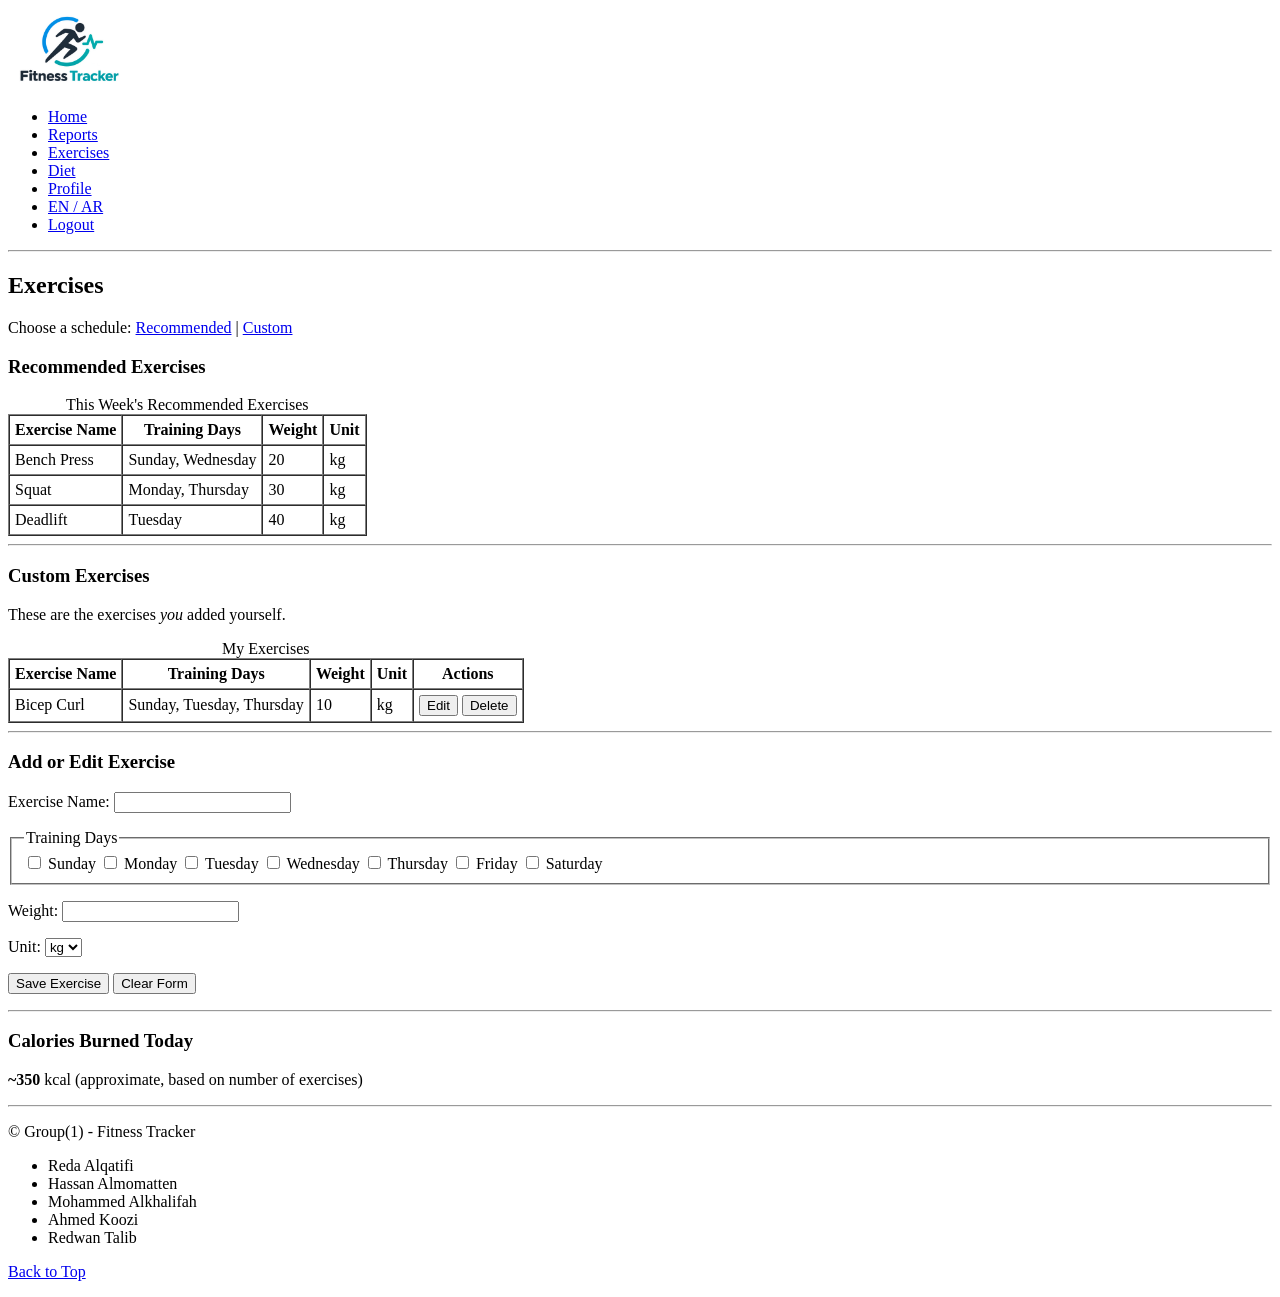
==== src/Frontend/Pages/exercises/exercises.html @ 8efcf629 "Add exercises page HTML" ====
<!DOCTYPE html>
<html lang="en">
<head>
    <title>Fitness Tracker - Exercises</title>
</head>
<body>

    <!-- Header with navigation -->
    <header>
        <img src="../../../../assets/images/FT logo.png"
             alt="Fitness Tracker Logo"
             width="120"
             height="80"/>

        <nav>
            <ul>
                <li><a href="../home/home.html">Home</a></li>
                <li><a href="../reports/reports.html">Reports</a></li>
                <li><a href="exercises.html">Exercises</a></li>
                <li><a href="../diet/diet.html">Diet</a></li>
                <li><a href="../profile/profile.html">Profile</a></li>
                <li><a href="#">EN / AR</a></li>
                <li><a href="../../Forms/login.html">Logout</a></li>
            </ul>
        </nav>
    </header>

    <hr/>

    <!-- Main content -->
    <section>

        <h2>Exercises</h2>

        <!-- Choice between recommended and custom -->
        <p>
            Choose a schedule:
            <a href="#recommended">Recommended</a> |
            <a href="#custom">Custom</a>
        </p>

        <!-- Recommended exercises -->
        <article>
            <header>
                <h3 id="recommended">Recommended Exercises</h3>
            </header>

            <table border="1" cellpadding="5" cellspacing="0">
                <caption>This Week's Recommended Exercises</caption>

                <thead>
                    <tr>
                        <th>Exercise Name</th>
                        <th>Training Days</th>
                        <th>Weight</th>
                        <th>Unit</th>
                    </tr>
                </thead>

                <tbody>
                    <tr>
                        <td>Bench Press</td>
                        <td>Sunday, Wednesday</td>
                        <td>20</td>
                        <td>kg</td>
                    </tr>

                    <tr>
                        <td>Squat</td>
                        <td>Monday, Thursday</td>
                        <td>30</td>
                        <td>kg</td>
                    </tr>

                    <tr>
                        <td>Deadlift</td>
                        <td>Tuesday</td>
                        <td>40</td>
                        <td>kg</td>
                    </tr>
                </tbody>
            </table>
        </article>

        <hr/>

        <!-- Custom exercises -->
        <article>
            <header>
                <h3 id="custom">Custom Exercises</h3>
            </header>

            <p>
                These are the exercises <em>you</em> added yourself.
            </p>

            <table border="1" cellpadding="5" cellspacing="0">
                <caption>My Exercises</caption>

                <thead>
                    <tr>
                        <th>Exercise Name</th>
                        <th>Training Days</th>
                        <th>Weight</th>
                        <th>Unit</th>
                        <th>Actions</th>
                    </tr>
                </thead>

                <tbody>
                    <tr>
                        <td>Bicep Curl</td>
                        <td>Sunday, Tuesday, Thursday</td>
                        <td>10</td>
                        <td>kg</td>
                        <td>
                            <button type="button">Edit</button>
                            <button type="button">Delete</button>
                        </td>
                    </tr>
                </tbody>
            </table>
        </article>

        <hr/>

        <!-- Add / Edit Exercise Form -->
        <article>
            <header>
                <h3>Add or Edit Exercise</h3>
            </header>

            <form action="#" method="post">

                <!-- Exercise name -->
                <p>
                    <label for="exercise-name">Exercise Name:</label>
                    <input
                        type="text"
                        id="exercise-name"
                        name="exercise-name"
                        required/>
                </p>

                <!-- Training days -->
                <fieldset>
                    <legend>Training Days</legend>

                    <label>
                        <input
                            type="checkbox"
                            name="training-days"
                            value="sunday"/>
                        Sunday
                    </label>

                    <label>
                        <input
                            type="checkbox"
                            name="training-days"
                            value="monday"/>
                        Monday
                    </label>

                    <label>
                        <input
                            type="checkbox"
                            name="training-days"
                            value="tuesday"/>
                        Tuesday
                    </label>

                    <label>
                        <input
                            type="checkbox"
                            name="training-days"
                            value="wednesday"/>
                        Wednesday
                    </label>

                    <label>
                        <input
                            type="checkbox"
                            name="training-days"
                            value="thursday"/>
                        Thursday
                    </label>

                    <label>
                        <input
                            type="checkbox"
                            name="training-days"
                            value="friday"/>
                        Friday
                    </label>

                    <label>
                        <input
                            type="checkbox"
                            name="training-days"
                            value="saturday"/>
                        Saturday
                    </label>
                </fieldset>

                <!-- Weight -->
                <p>
                    <label for="weight">Weight:</label>
                    <input
                        type="number"
                        id="weight"
                        name="weight"
                        min="0"
                        step="0.1"
                        required/>
                </p>

                <!-- Unit -->
                <p>
                    <label for="unit">Unit:</label>
                    <select id="unit" name="unit">
                        <option value="kg">kg</option>
                        <option value="lb">lb</option>
                    </select>
                </p>

                <!-- Form buttons -->
                <p>
                    <button type="submit">Save Exercise</button>
                    <button type="reset">Clear Form</button>
                </p>

            </form>
        </article>

        <hr/>

        <!-- Calories burned summary -->
        <aside>
            <h3>Calories Burned Today</h3>

            <p>
                <strong>~350</strong> kcal
                (approximate, based on number of exercises)
            </p>
        </aside>

    </section>

    <hr/>

    <!-- Footer -->
    <footer>
        <p>&copy; Group(1) - Fitness Tracker</p>

        <ul>
            <li>Reda Alqatifi</li>
            <li>Hassan Almomatten</li>
            <li>Mohammed Alkhalifah</li>
            <li>Ahmed Koozi</li>
            <li>Redwan Talib</li>
        </ul>

        <p>
            <a href="#top">Back to Top</a>
        </p>
    </footer>

</body>
</html>
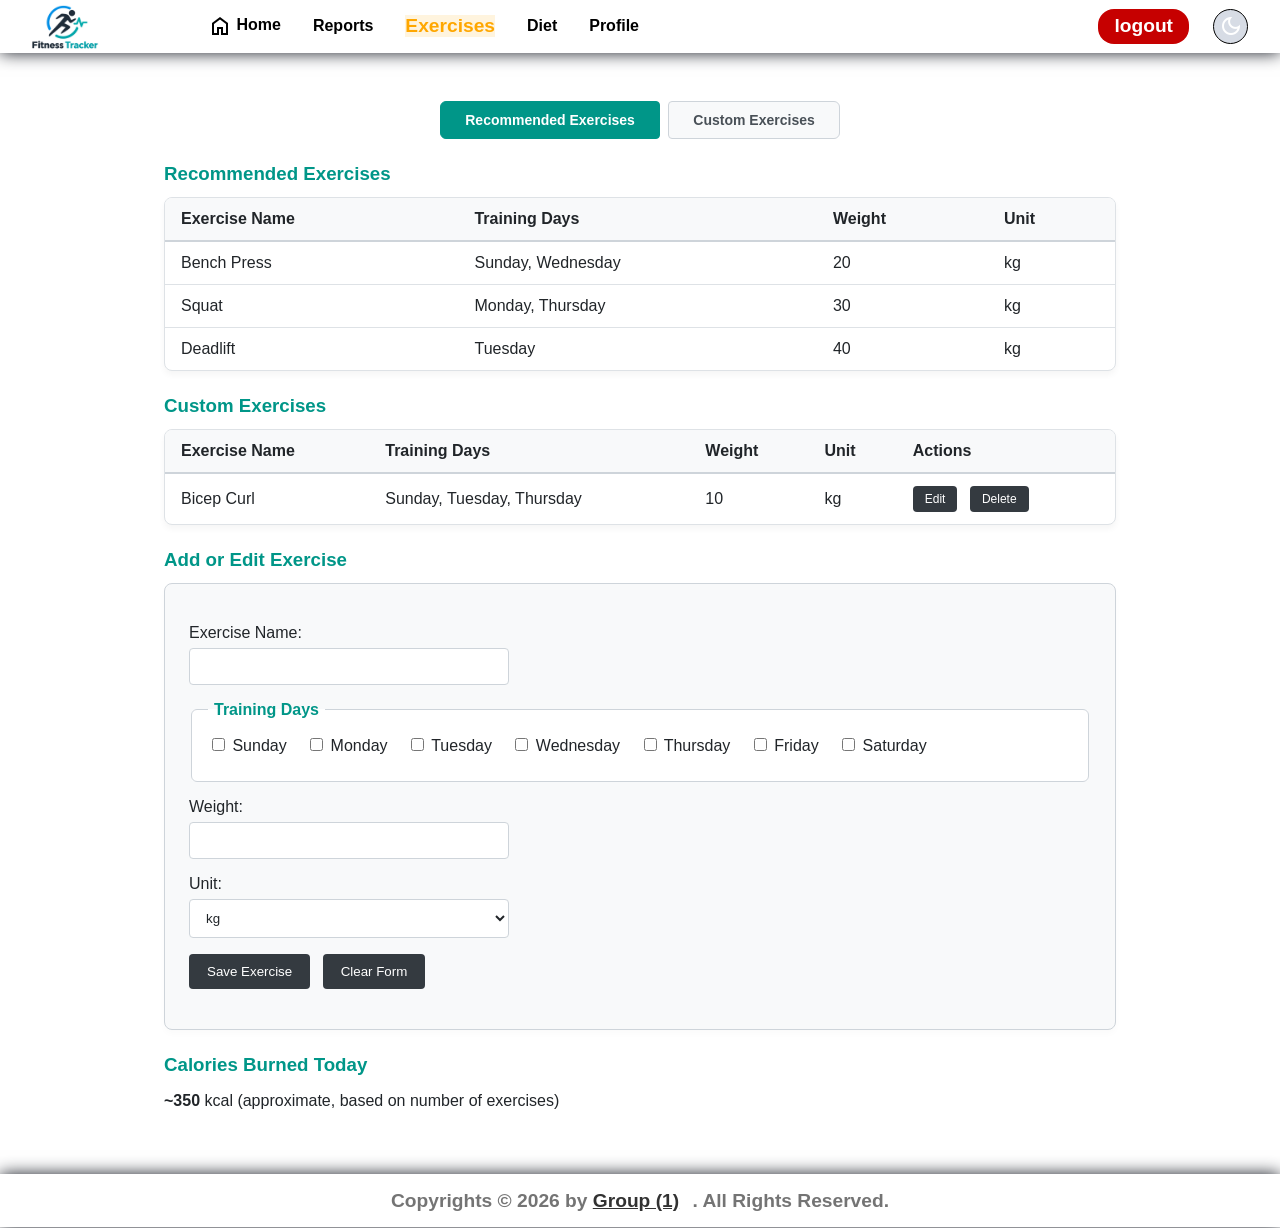
==== commit 359fa0a2: "Update exercises page UI and layout" ====
--- a/src/Frontend/Pages/exercises/exercises.html
+++ b/src/Frontend/Pages/exercises/exercises.html
@@ -1,43 +1,58 @@
 <!DOCTYPE html>
 <html lang="en">
 <head>
-    <title>Fitness Tracker - Exercises</title>
+    <meta charset="UTF-8">
+    <meta name="viewport" content="width=device-width, initial-scale=1.0">
+    <meta name="color-scheme" content="only light" id="meta-mode">
+    <title>Exercises</title>
+
+    <!--! Connecting with 'css'-->
+    <link rel="stylesheet" href="exercises.css" />
+
+    <!--! to use some google symbols, like Home icon -->
+    <link rel="stylesheet" href="https://fonts.googleapis.com/css2?family=Material+Symbols+Outlined"/>
+</head>
 </head>
 <body>
 
-    <!-- Header with navigation -->
-    <header>
-        <img src="../../../../assets/images/FT logo.png"
-             alt="Fitness Tracker Logo"
-             width="120"
-             height="80"/>
-
-        <nav>
-            <ul>
-                <li><a href="../home/home.html">Home</a></li>
-                <li><a href="../reports/reports.html">Reports</a></li>
-                <li><a href="exercises.html">Exercises</a></li>
-                <li><a href="../diet/diet.html">Diet</a></li>
-                <li><a href="../profile/profile.html">Profile</a></li>
-                <li><a href="#">EN / AR</a></li>
-                <li><a href="../../Forms/login.html">Logout</a></li>
-            </ul>
+    <header id="global-header">
+
+        <nav id="nav-bar">
+
+            <img class="logo" src="../../../../assets/images/FT logo.png" alt="FT logo"/>
+
+            <div id="sideMenu" class="side-menu">
+                <ul>
+                    <li><a href="../home/home.html">
+                        <span class="material-symbols-outlined">home</span>
+                        Home
+                    </a></li>
+                    <li><a href="../reports/reports.html">Reports</a></li>
+                    <li><a href="../exercises/exercises.html" class="selected">Exercises</a></li>
+                    <li><a href="../diet/diet.html">Diet</a></li>
+                    <li><a href="../profile/profile.html">Profile</a></li>
+                </ul>
+
+                <div class="buttons">
+                    <button id="logout-btn" class="btn">logout</button>
+
+                    <button id="theme-switch" class="btn">
+                        <span class="material-symbols-outlined">dark_mode</span>
+                        <span class="material-symbols-outlined">light_mode</span>
+                    </button>
+                </div>
+            </div>
         </nav>
     </header>
 
-    <hr/>
-
     <!-- Main content -->
-    <section>
-
-        <h2>Exercises</h2>
+    <main>
 
         <!-- Choice between recommended and custom -->
-        <p>
-            Choose a schedule:
-            <a href="#recommended">Recommended</a> |
-            <a href="#custom">Custom</a>
-        </p>
+        <div class="schedule-selector">
+            <button type="button" id="btn-recommended" class="schedule-btn active">Recommended Exercises</button>
+           <button type="button" id="btn-custom" class="schedule-btn">Custom Exercises</button>
+        </div>
 
         <!-- Recommended exercises -->
         <article>
@@ -45,9 +60,7 @@
                 <h3 id="recommended">Recommended Exercises</h3>
             </header>
 
-            <table border="1" cellpadding="5" cellspacing="0">
-                <caption>This Week's Recommended Exercises</caption>
-
+            <table>
                 <thead>
                     <tr>
                         <th>Exercise Name</th>
@@ -82,7 +95,6 @@
             </table>
         </article>
 
-        <hr/>
 
         <!-- Custom exercises -->
         <article>
@@ -90,12 +102,7 @@
                 <h3 id="custom">Custom Exercises</h3>
             </header>
 
-            <p>
-                These are the exercises <em>you</em> added yourself.
-            </p>
-
-            <table border="1" cellpadding="5" cellspacing="0">
-                <caption>My Exercises</caption>
+            <table>
 
                 <thead>
                     <tr>
@@ -122,7 +129,6 @@
             </table>
         </article>
 
-        <hr/>
 
         <!-- Add / Edit Exercise Form -->
         <article>
@@ -233,7 +239,6 @@
             </form>
         </article>
 
-        <hr/>
 
         <!-- Calories burned summary -->
         <aside>
@@ -245,26 +250,78 @@
             </p>
         </aside>
 
-    </section>
-
-    <hr/>
+    </main>
 
     <!-- Footer -->
-    <footer>
-        <p>&copy; Group(1) - Fitness Tracker</p>
-
-        <ul>
-            <li>Reda Alqatifi</li>
-            <li>Hassan Almomatten</li>
-            <li>Mohammed Alkhalifah</li>
-            <li>Ahmed Koozi</li>
-            <li>Redwan Talib</li>
-        </ul>
-
-        <p>
-            <a href="#top">Back to Top</a>
-        </p>
+    <footer id="global-footer">
+        <div class="rights">
+            <span>Copyrights © 2026 by </span>
+            <button id="members-btn">Group (1)</button>
+            <span>. All Rights Reserved.</span>
+        </div>
+
+        <!-- the popup, opened when clicking on "Group (1)" (the js is in main.js) -->
+        <dialog id="members-popup" class="group-memebers">
+
+            <button id="members-close-btn" type="button" aria-label="Close">
+                <span class="material-symbols-outlined">close</span>
+            </button>
+
+            <h2>Group (1) Members:</h2>
+
+            <ul id="members-list">
+                <li>
+                    Reda Alqatifi
+                    <a href="https://github.com/Reda-Alqatifi" target="_blank">
+                        <img src="../../../../assets/icons/GitHub.png" alt="GitHub">
+                    </a>
+                    <a href="https://www.linkedin.com/in/reda-alqatifi-a58515414/" target="_blank">
+                        <img src="../../../../assets/icons/Linked In.png" alt="Linked In">
+                    </a>
+                </li>
+                <li>
+                    Hassan Almomatten
+                    <a href="https://github.com/krbto" target="_blank">
+                        <img src="../../../../assets/icons/GitHub.png" alt="GitHub">
+                    </a>
+                    <a href="https://www.linkedin.com/in/hassan-eyad-333465357/" target="_blank">
+                        <img src="../../../../assets/icons/Linked In.png" alt="Linked In">
+                    </a>
+                </li>
+                <li>
+                    Mohammed Alkhalifa
+                    <a href="https://github.com/stydex" target="_blank">
+                        <img src="../../../../assets/icons/GitHub.png" alt="GitHub">
+                    </a>
+                    <a href="https://www.linkedin.com/in/mohammed-al-khalifa-3a5635335/" target="_blank">
+                        <img src="../../../../assets/icons/Linked In.png" alt="Linked In">
+                    </a>
+                </li>
+                <li>
+                    Ahmed Kouzi
+                    <a href="https://github.com/AhmedK64" target="_blank">
+                        <img src="../../../../assets/icons/GitHub.png" alt="GitHub">
+                    </a>
+                    <a href="https://www.linkedin.com/in/ahmed-kouzi-969915344/" target="_blank">
+                        <img src="../../../../assets/icons/Linked In.png" alt="Linked In">
+                    </a>
+                </li>
+                <li>
+                    Redwan Talib
+                    <a href="https://github.com/redwanYtaleb" target="_blank">
+                        <img src="../../../../assets/icons/GitHub.png" alt="GitHub">
+                    </a>
+                    <a href="https://www.linkedin.com/in/redwanytaleb/" target="_blank">
+                        <img src="../../../../assets/icons/Linked In.png" alt="Linked In">
+                    </a>
+                </li>
+            </ul>
+        </dialog>
+
     </footer>
+
+    <!--! Connecting with 'js'-->
+    <script type="module" src="exercises.js"></script>
 
 </body>
 </html>
--- a/src/Frontend/Pages/exercises/exercises.css
+++ b/src/Frontend/Pages/exercises/exercises.css
@@ -0,0 +1,199 @@
+@import url("../../global.css");
+
+/* 1. Page-wide Styles */
+body {
+  margin: 0;
+  font-family: Arial, sans-serif;
+  background-color: #ffffff;
+  color: #212529;
+}
+
+main {
+  padding: 24px;
+  width: 90%;
+  max-width: 1000px;
+  margin: 0 auto;
+}
+
+hr {
+  border: 0;
+  border-top: 1px solid #dee2e6;
+  margin: 24px 0;
+}
+
+/* 2. Typography */
+h2 {
+  font-family: Arial, sans-serif;
+  color: #212529;
+  margin-top: 16px;
+  margin-bottom: 8px;
+  border-bottom: 2px solid #212529;
+  padding-bottom: 4px;
+}
+
+h3 {
+  font-family: Arial, sans-serif;
+  color: #009688;
+  margin-top: 24px;
+  margin-bottom: 12px;
+}
+
+a {
+  color: #007bff; 
+  text-decoration: none;
+}
+
+a:hover {
+  text-decoration: underline;
+}
+
+.schedule-selector {
+  background-color: transparent;
+  border: none;
+  padding: 0;
+  margin-bottom: 24px;
+  text-align: center;
+}
+
+.schedule-btn {
+  display: inline-block;
+  background-color: #f8f9fa;
+  color: #495057;
+  border: 1px solid #ced4da;
+  padding: 10px 24px;
+  margin: 0 4px;
+  font-weight: bold;
+  font-size: 14px;
+  cursor: pointer; /* Changes the mouse cursor from a standard arrow to a pointing hand to show the user that the element is clickable */
+  transition: all 0.2s ease; /* Smoothly animates state changes instead of snapping instantly */
+}
+
+.schedule-btn:first-of-type {
+  border-top-left-radius: 6px;
+  border-bottom-left-radius: 6px;
+  margin-right: 0;
+}
+
+.schedule-btn:last-of-type {
+  border-top-right-radius: 6px;
+  border-bottom-right-radius: 6px;
+}
+
+.schedule-btn:hover {
+  background-color: #e9ecef;
+  color: #212529;
+}
+
+.schedule-btn.active {
+  background-color: #009688; 
+  color: #ffffff;
+  border-color: #009688;
+}
+
+/* 3. Tables */
+table {
+  width: 100%;
+  border-collapse: separate;
+  border-spacing: 0;
+  margin-bottom: 24px;
+  background-color: #ffffff;
+  border: 1px solid #dee2e6;
+  border-radius: 8px;
+  overflow: hidden; /* Clips any content or backgrounds that spill outside the element's boundaries (used on tables to keep the header background neatly tucked inside the rounded corners) */
+  box-shadow: 0 4px 6px rgba(0, 0, 0, 0.04); /* Creates a soft drop shadow to give elements a modern "card" depth effect. Values: [horizontal offset] [vertical offset] [blur radius] [color & opacity] */
+}
+
+th, td {
+  padding: 12px 16px;
+  text-align: left;
+  border-bottom: 1px solid #dee2e6;
+}
+
+th {
+  background-color: #f8f9fa;
+  color: #212529;
+  font-weight: bold;
+  border-bottom: 2px solid #ced4da;
+}
+
+tbody tr:last-child td {
+  border-bottom: none;
+}
+
+tbody tr:hover {
+  background-color: #f8f9fa;
+}
+
+/* 4. Forms */
+form {
+  background-color: #f8f9fa;
+  padding: 24px;
+  border: 1px solid #ced4da;
+  border-radius: 8px;
+  box-shadow: 0 4px 6px rgba(0, 0, 0, 0.02);
+  margin-bottom: 24px;
+}
+
+fieldset {
+  border: 1px solid #ced4da;
+  border-radius: 6px;
+  padding: 16px;
+  margin-bottom: 16px;
+  background-color: #ffffff;
+}
+
+legend {
+  font-weight: bold;
+  color: #009688;
+  padding: 0 6px;
+}
+
+input[type="text"],
+input[type="number"],
+select {
+  padding: 10px 12px;
+  border: 1px solid #ced4da;
+  border-radius: 4px;
+  background-color: #ffffff;
+  color: #212529;
+  width: 100%;
+  max-width: 320px;
+  margin-top: 6px;
+  margin-bottom: 16px;
+  display: block;
+}
+
+fieldset label {
+  display: inline-block;
+  margin-right: 15px;
+  margin-bottom: 10px;
+}
+
+/* 5. Buttons */
+button, 
+input[type="submit"], 
+input[type="reset"] {
+  background-color: #343a40;
+  color: #ffffff;
+  padding: 10px 18px;
+  margin-right: 8px;
+  border: none;
+  border-radius: 4px;
+  cursor: pointer; 
+  transition: background-color 0.2s ease; /* Smoothly animates the background color change over 0.2 seconds instead of snapping instantly when hovering over a button */
+}
+
+button:hover, 
+input[type="submit"]:hover, 
+input[type="reset"]:hover {
+  background-color: #009688; 
+}
+
+table button {
+  padding: 6px 12px;
+  font-size: 12px;
+}
+
+footer {
+  margin-top: auto;
+}
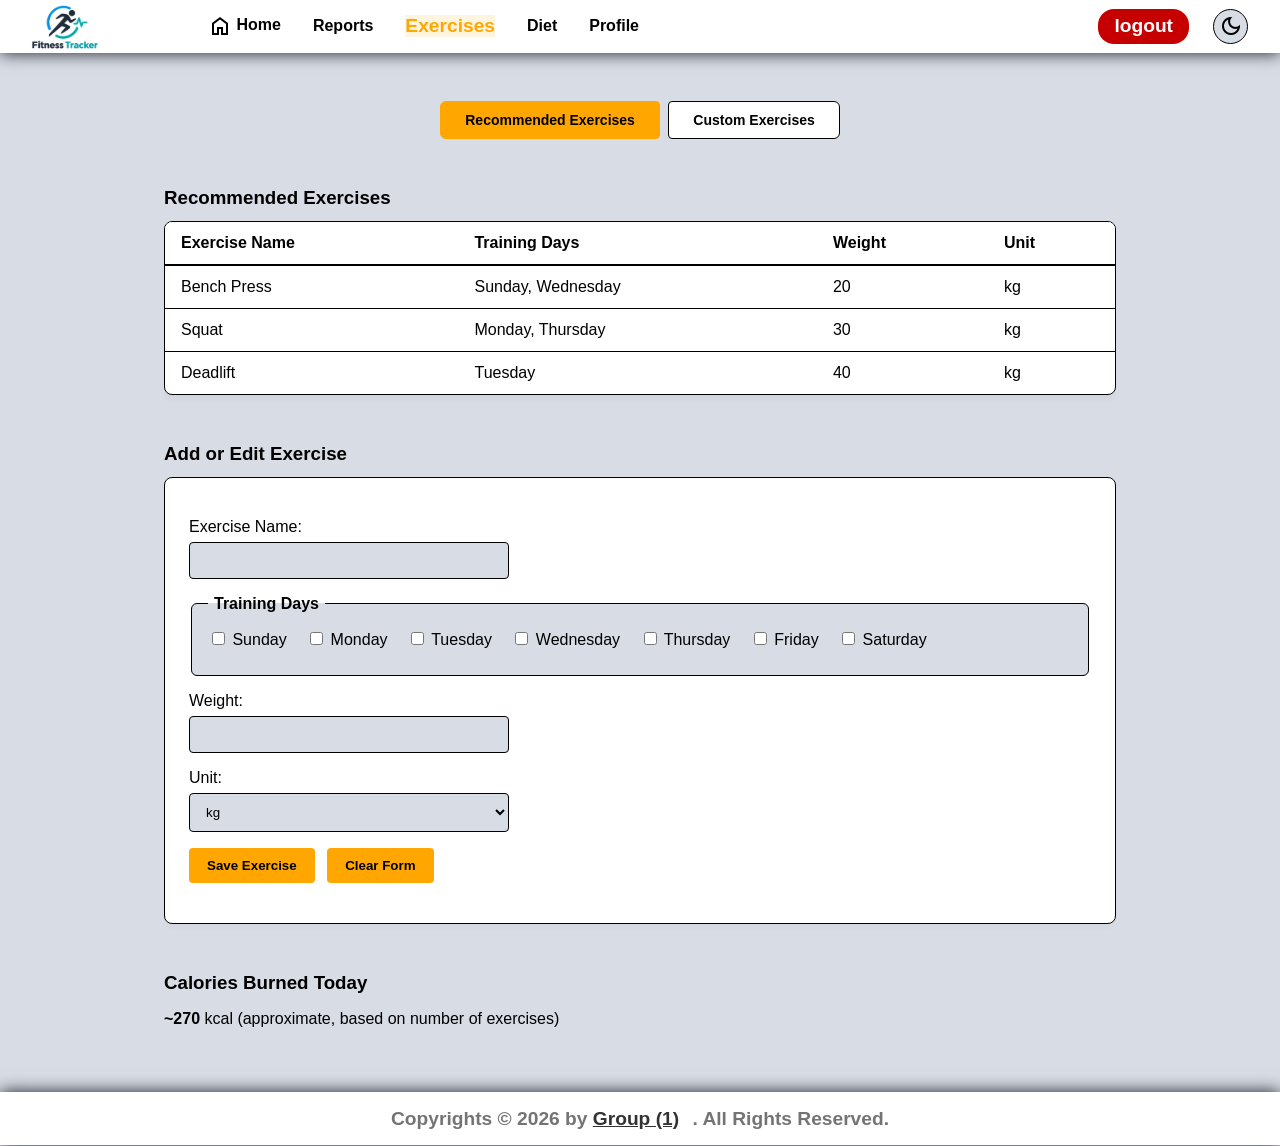
==== commit 399c5fd7: "Complete Exercises frontend, global header, and dark mode styling" ====
--- a/src/Frontend/Pages/exercises/exercises.html
+++ b/src/Frontend/Pages/exercises/exercises.html
@@ -12,37 +12,95 @@
     <!--! to use some google symbols, like Home icon -->
     <link rel="stylesheet" href="https://fonts.googleapis.com/css2?family=Material+Symbols+Outlined"/>
 </head>
-</head>
+
 <body>
 
+    <!-- Global Header -->
     <header id="global-header">
 
         <nav id="nav-bar">
 
-            <img class="logo" src="../../../../assets/images/FT logo.png" alt="FT logo"/>
+            <img class="logo"
+                src="../../../../assets/images/FT logo.png"
+                alt="FT logo"/>
+
+            <!-- the 3 lines button (only on small screens) -->
+            <button id="menu-btn"
+                    class="btn"
+                    type="button"
+                    aria-label="Menu"
+                    aria-expanded="false">
+
+                <span class="material-symbols-outlined">menu</span>
+
+            </button>
 
             <div id="sideMenu" class="side-menu">
+
                 <ul>
-                    <li><a href="../home/home.html">
-                        <span class="material-symbols-outlined">home</span>
-                        Home
-                    </a></li>
-                    <li><a href="../reports/reports.html">Reports</a></li>
-                    <li><a href="../exercises/exercises.html" class="selected">Exercises</a></li>
-                    <li><a href="../diet/diet.html">Diet</a></li>
-                    <li><a href="../profile/profile.html">Profile</a></li>
+
+                    <li>
+                        <a href="../home/home.html">
+                            <span class="material-symbols-outlined">home</span>
+                            Home
+                        </a>
+                    </li>
+
+                    <li>
+                        <a href="../reports/reports.html">Reports</a>
+                    </li>
+
+                    <li>
+                        <a href="../exercises/exercises.html" class="selected">Exercises</a>
+                    </li>
+
+                    <li>
+                        <a href="../diet/diet.html" >Diet</a>
+                    </li>
+
+                    <li>
+                        <a href="../profile/profile.html">Profile</a>
+                    </li>
+
                 </ul>
 
                 <div class="buttons">
-                    <button id="logout-btn" class="btn">logout</button>
+
+                    <button id="logout-btn" class="btn">
+                        logout
+                    </button>
 
                     <button id="theme-switch" class="btn">
                         <span class="material-symbols-outlined">dark_mode</span>
                         <span class="material-symbols-outlined">light_mode</span>
                     </button>
+
                 </div>
+
             </div>
+
         </nav>
+
+
+        <!-- the logout popup -->
+        <dialog id="logout-popup">
+
+            <h2>Are you sure you want to logout?</h2>
+
+            <div class="popup-buttons">
+
+                <button id="logout-yes-btn" class="btn" type="button">
+                    Yes
+                </button>
+
+                <button id="logout-no-btn" class="btn" type="button">
+                    No
+                </button>
+
+            </div>
+
+        </dialog>
+
     </header>
 
     <!-- Main content -->
--- a/src/Frontend/Pages/exercises/exercises.css
+++ b/src/Frontend/Pages/exercises/exercises.css
@@ -1,11 +1,18 @@
 @import url("../../global.css");
 
 /* 1. Page-wide Styles */
+*,
+*::before,
+*::after {
+  box-sizing: border-box;
+}
+
 body {
   margin: 0;
   font-family: Arial, sans-serif;
-  background-color: #ffffff;
-  color: #212529;
+  background-color: var(--color-background);
+  color: var(--color-text);
+  transition: background-color var(--transition-mid) ease, color var(--transition-mid) ease;
 }
 
 main {
@@ -17,34 +24,37 @@
 
 hr {
   border: 0;
-  border-top: 1px solid #dee2e6;
   margin: 24px 0;
+  border-top: 1px solid var(--color-border);
 }
 
 /* 2. Typography */
 h2 {
   font-family: Arial, sans-serif;
-  color: #212529;
   margin-top: 16px;
   margin-bottom: 8px;
-  border-bottom: 2px solid #212529;
   padding-bottom: 4px;
+  color: var(--color-text);
+  border-bottom: 2px solid var(--color-border);
+  transition: color var(--transition-mid) ease, border-color var(--transition-mid) ease;
 }
 
 h3 {
   font-family: Arial, sans-serif;
-  color: #009688;
   margin-top: 24px;
   margin-bottom: 12px;
+  color: var(--palette-black);
+  transition: color var(--transition-mid) ease;
 }
 
 a {
-  color: #007bff; 
   text-decoration: none;
+  color: var(--color-graphs-1);
 }
 
 a:hover {
   text-decoration: underline;
+  color: var(--color-text-hover);
 }
 
 .schedule-selector {
@@ -57,15 +67,15 @@
 
 .schedule-btn {
   display: inline-block;
-  background-color: #f8f9fa;
-  color: #495057;
-  border: 1px solid #ced4da;
   padding: 10px 24px;
   margin: 0 4px;
   font-weight: bold;
   font-size: 14px;
-  cursor: pointer; /* Changes the mouse cursor from a standard arrow to a pointing hand to show the user that the element is clickable */
-  transition: all 0.2s ease; /* Smoothly animates state changes instead of snapping instantly */
+  cursor: pointer;
+  transition: all 0.2s ease;
+  background-color: var(--color-cards);
+  color: var(--color-text);
+  border: 1px solid var(--color-border);
 }
 
 .schedule-btn:first-of-type {
@@ -80,40 +90,54 @@
 }
 
 .schedule-btn:hover {
-  background-color: #e9ecef;
-  color: #212529;
+  background-color: var(--color-background-selected);
+  color: var(--color-text-hover);
+  border-color: var(--color-text-hover);
 }
 
 .schedule-btn.active {
-  background-color: #009688; 
-  color: #ffffff;
-  border-color: #009688;
+  background-color: var(--color-graphs-1);
+  color: var(--palette-black);
+  border-color: var(--color-graphs-1);
 }
 
 /* 3. Tables */
+.table-wrapper,
+main article {
+  max-width: 100%;
+  overflow-x: auto;
+}
+
 table {
   width: 100%;
   border-collapse: separate;
   border-spacing: 0;
   margin-bottom: 24px;
-  background-color: #ffffff;
-  border: 1px solid #dee2e6;
   border-radius: 8px;
-  overflow: hidden; /* Clips any content or backgrounds that spill outside the element's boundaries (used on tables to keep the header background neatly tucked inside the rounded corners) */
-  box-shadow: 0 4px 6px rgba(0, 0, 0, 0.04); /* Creates a soft drop shadow to give elements a modern "card" depth effect. Values: [horizontal offset] [vertical offset] [blur radius] [color & opacity] */
-}
-
-th, td {
+  overflow: hidden;
+  box-shadow: 0 4px 6px rgba(0, 0, 0, 0.04);
+  background-color: var(--color-cards);
+  border: 1px solid var(--color-border);
+  transition: background-color var(--transition-mid) ease, border-color var(--transition-mid) ease;
+}
+
+th,
+td {
   padding: 12px 16px;
   text-align: left;
-  border-bottom: 1px solid #dee2e6;
+  border-bottom: 1px solid var(--color-border);
+  transition: background-color 0.2s ease, color var(--transition-mid) ease, border-color var(--transition-mid) ease;
 }
 
 th {
-  background-color: #f8f9fa;
-  color: #212529;
   font-weight: bold;
-  border-bottom: 2px solid #ced4da;
+  background-color: var(--color-cards);
+  color: var(--color-text);
+  border-bottom: 2px solid var(--color-border);
+}
+
+tbody tr {
+  transition: background-color 0.2s ease;
 }
 
 tbody tr:last-child td {
@@ -121,46 +145,50 @@
 }
 
 tbody tr:hover {
-  background-color: #f8f9fa;
+  background-color: var(--color-background-selected);
 }
 
 /* 4. Forms */
 form {
-  background-color: #f8f9fa;
   padding: 24px;
-  border: 1px solid #ced4da;
   border-radius: 8px;
   box-shadow: 0 4px 6px rgba(0, 0, 0, 0.02);
   margin-bottom: 24px;
+  background-color: var(--color-cards);
+  border: 1px solid var(--color-border);
+  transition: background-color var(--transition-mid) ease, border-color var(--transition-mid) ease;
 }
 
 fieldset {
-  border: 1px solid #ced4da;
   border-radius: 6px;
   padding: 16px;
   margin-bottom: 16px;
-  background-color: #ffffff;
+  border: 1px solid var(--color-border);
+  background-color: var(--color-background);
+  transition: background-color var(--transition-mid) ease, border-color var(--transition-mid) ease;
 }
 
 legend {
   font-weight: bold;
-  color: #009688;
   padding: 0 6px;
+  color: var(--palette-black);
+  transition: color var(--transition-mid) ease;
 }
 
 input[type="text"],
 input[type="number"],
 select {
   padding: 10px 12px;
-  border: 1px solid #ced4da;
   border-radius: 4px;
-  background-color: #ffffff;
-  color: #212529;
   width: 100%;
   max-width: 320px;
   margin-top: 6px;
   margin-bottom: 16px;
   display: block;
+  border: 1px solid var(--color-border);
+  background-color: var(--color-background);
+  color: var(--color-text);
+  transition: background-color var(--transition-mid) ease, color var(--transition-mid) ease, border-color var(--transition-mid) ease;
 }
 
 fieldset label {
@@ -170,23 +198,25 @@
 }
 
 /* 5. Buttons */
-button, 
-input[type="submit"], 
+button,
+input[type="submit"],
 input[type="reset"] {
-  background-color: #343a40;
-  color: #ffffff;
   padding: 10px 18px;
   margin-right: 8px;
   border: none;
   border-radius: 4px;
-  cursor: pointer; 
-  transition: background-color 0.2s ease; /* Smoothly animates the background color change over 0.2 seconds instead of snapping instantly when hovering over a button */
-}
-
-button:hover, 
-input[type="submit"]:hover, 
+  cursor: pointer;
+  transition: background-color 0.2s ease, color 0.2s ease;
+  background-color: var(--color-graphs-1);
+  color: var(--palette-black);
+  font-weight: bold;
+}
+
+button:hover,
+input[type="submit"]:hover,
 input[type="reset"]:hover {
-  background-color: #009688; 
+  background-color: var(--color-text-hover);
+  color: var(--palette-white);
 }
 
 table button {
@@ -194,6 +224,109 @@
   font-size: 12px;
 }
 
+/* Theme switch icon: black in light mode, white in dark mode */
+#theme-switch,
+#theme-switch .material-symbols-outlined {
+  color: var(--palette-black);
+  transition: color var(--transition-mid) ease;
+}
+
+body.darkmode #theme-switch,
+body.darkmode #theme-switch .material-symbols-outlined {
+  color: var(--palette-white);
+}
+
+/* Dark mode header text color */
+body.darkmode h2,
+body.darkmode h3,
+body.darkmode legend,
+body.darkmode th {
+  color: var(--color-graphs-1);
+}
+
 footer {
   margin-top: auto;
+}
+
+/* 6. Responsive Breakpoints */
+@media (max-width: 768px) {
+  main {
+    width: 95%;
+    padding: 16px;
+  }
+
+  .schedule-selector {
+    display: flex;
+    flex-direction: column;
+    gap: 8px;
+  }
+
+  .schedule-btn,
+  .schedule-btn:first-of-type,
+  .schedule-btn:last-of-type {
+    width: 100%;
+    margin: 0;
+    border-radius: 6px;
+  }
+
+  table {
+    min-width: 520px;
+  }
+
+  th,
+  td {
+    padding: 10px 12px;
+    font-size: 14px;
+  }
+
+  form {
+    padding: 16px;
+  }
+
+  fieldset {
+    padding: 12px;
+  }
+
+  input[type="text"],
+  input[type="number"],
+  select {
+    max-width: 100%;
+  }
+}
+
+@media (max-width: 480px) {
+  main {
+    width: 100%;
+    padding: 12px;
+  }
+
+  h2 {
+    font-size: 1.25rem;
+  }
+
+  h3 {
+    font-size: 1.05rem;
+  }
+
+  fieldset label {
+    display: flex;
+    align-items: center;
+    gap: 8px;
+    margin-right: 0;
+    margin-bottom: 10px;
+  }
+
+  button,
+  input[type="submit"],
+  input[type="reset"] {
+    width: 100%;
+    margin-right: 0;
+    margin-bottom: 8px;
+  }
+
+  table button {
+    width: auto;
+    margin-right: 4px;
+    margin-bottom: 0;
+  }
 }
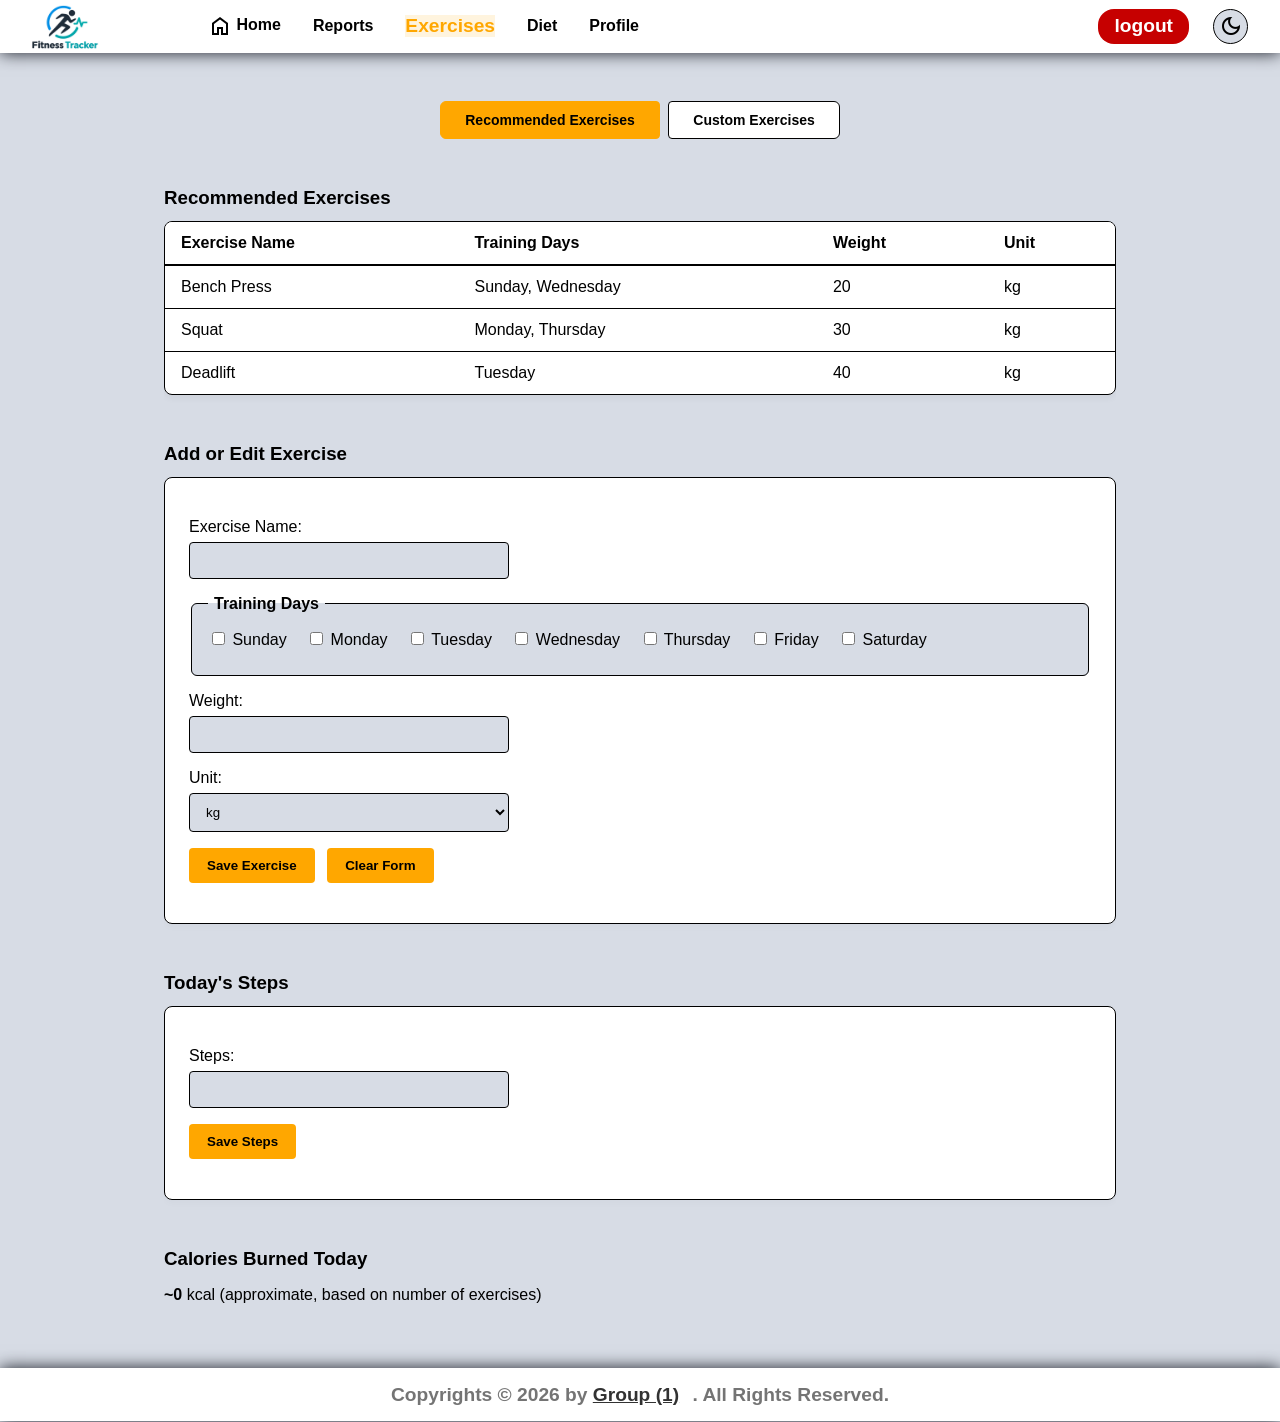
==== commit c327c3e1: "Fix some bugs in Frontend to match the Backend & setup the Backend Arcticture" ====
--- a/src/Frontend/Pages/exercises/exercises.html
+++ b/src/Frontend/Pages/exercises/exercises.html
@@ -194,7 +194,7 @@
                 <h3>Add or Edit Exercise</h3>
             </header>
 
-            <form action="#" method="post">
+            <form id="exercise-form" action="#" method="post">
 
                 <!-- Exercise name -->
                 <p>
@@ -213,7 +213,7 @@
                     <label>
                         <input
                             type="checkbox"
-                            name="training-days"
+                            name="training-days[]"
                             value="sunday"/>
                         Sunday
                     </label>
@@ -221,7 +221,7 @@
                     <label>
                         <input
                             type="checkbox"
-                            name="training-days"
+                            name="training-days[]"
                             value="monday"/>
                         Monday
                     </label>
@@ -229,7 +229,7 @@
                     <label>
                         <input
                             type="checkbox"
-                            name="training-days"
+                            name="training-days[]"
                             value="tuesday"/>
                         Tuesday
                     </label>
@@ -237,7 +237,7 @@
                     <label>
                         <input
                             type="checkbox"
-                            name="training-days"
+                            name="training-days[]"
                             value="wednesday"/>
                         Wednesday
                     </label>
@@ -245,7 +245,7 @@
                     <label>
                         <input
                             type="checkbox"
-                            name="training-days"
+                            name="training-days[]"
                             value="thursday"/>
                         Thursday
                     </label>
@@ -253,7 +253,7 @@
                     <label>
                         <input
                             type="checkbox"
-                            name="training-days"
+                            name="training-days[]"
                             value="friday"/>
                         Friday
                     </label>
@@ -261,7 +261,7 @@
                     <label>
                         <input
                             type="checkbox"
-                            name="training-days"
+                            name="training-days[]"
                             value="saturday"/>
                         Saturday
                     </label>
@@ -288,12 +288,44 @@
                     </select>
                 </p>
 
+                <!-- The reason from the backend when saving fails -->
+                <p id="exercise-message" class="message" role="alert"></p>
+
                 <!-- Form buttons -->
                 <p>
                     <button type="submit">Save Exercise</button>
                     <button type="reset">Clear Form</button>
                 </p>
 
+            </form>
+        </article>
+
+
+        <!-- Today's steps (shown in the reports page) -->
+        <article>
+            <header>
+                <h3>Today's Steps</h3>
+            </header>
+
+            <form id="steps-form" action="#" method="post">
+                <p>
+                    <label for="steps">Steps:</label>
+                    <input
+                        type="number"
+                        id="steps"
+                        name="steps"
+                        min="0"
+                        max="100000"
+                        step="1"
+                        required/>
+                </p>
+
+                <!-- The reason from the backend when saving fails -->
+                <p id="steps-message" class="message" role="alert"></p>
+
+                <p>
+                    <button type="submit">Save Steps</button>
+                </p>
             </form>
         </article>
 
@@ -303,7 +335,7 @@
             <h3>Calories Burned Today</h3>
 
             <p>
-                <strong>~350</strong> kcal
+                <strong id="calories-burned">~350</strong> kcal
                 (approximate, based on number of exercises)
             </p>
         </aside>
--- a/src/Frontend/Pages/exercises/exercises.css
+++ b/src/Frontend/Pages/exercises/exercises.css
@@ -195,6 +195,16 @@
   display: inline-block;
   margin-right: 15px;
   margin-bottom: 10px;
+}
+
+/* The reason from the backend (red), empty until saving fails */
+.message {
+  color: var(--color-button-1);
+  font-weight: bold;
+}
+
+.message:empty {
+  display: none;
 }
 
 /* 5. Buttons */
